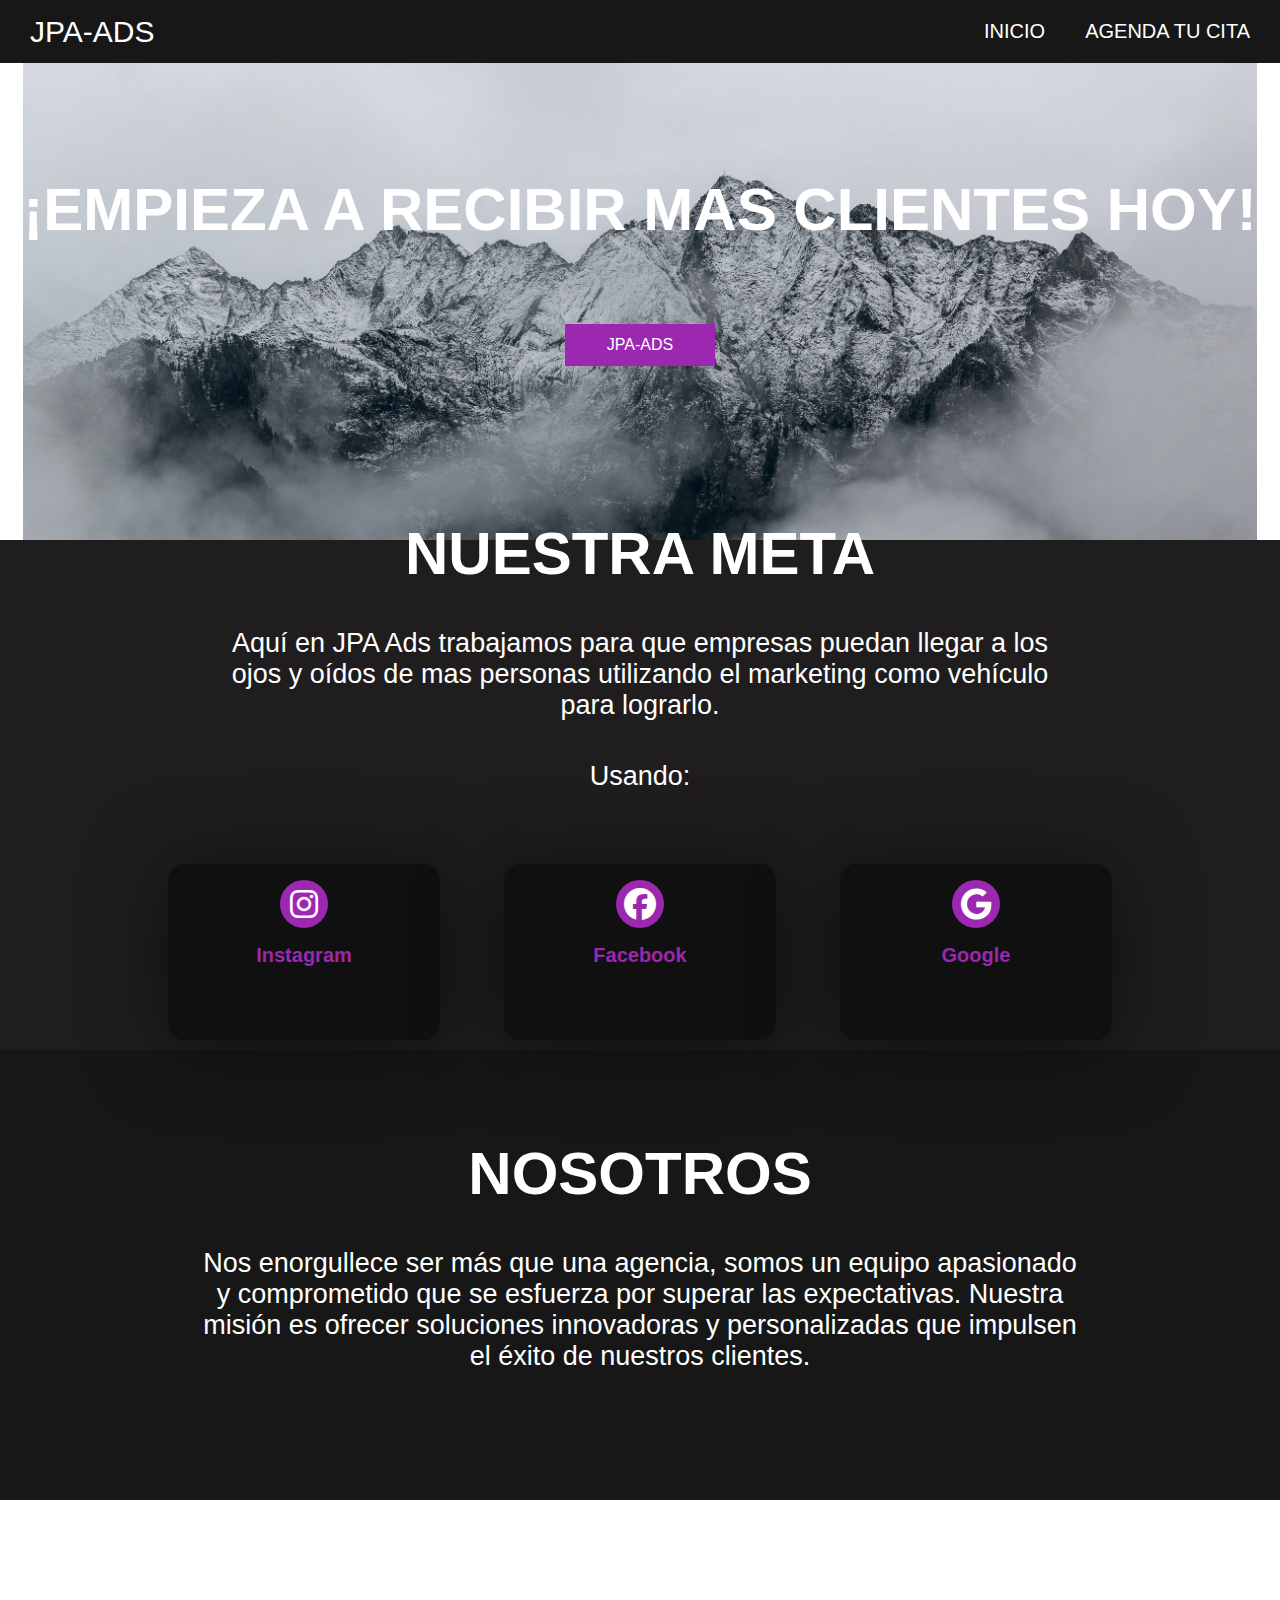
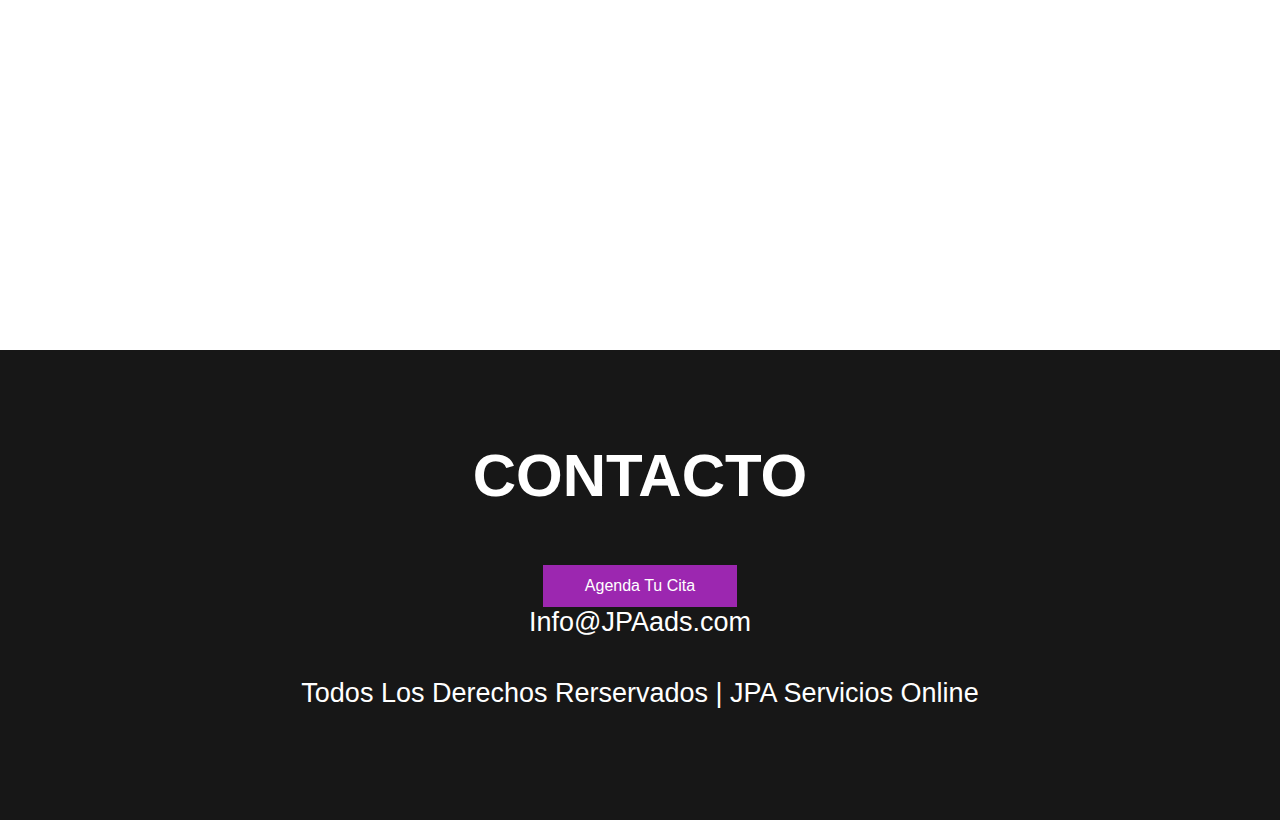
==== index.html @ 2fb8ff3a "index.html" ====
<!DOCTYPE html>
<html lang="en">
<head>
    <meta charset="UTF-8">
    <meta name="viewport" content="width=device-width, initial-scale=1.0">
    <link rel="stylesheet" href="https://cdnjs.cloudflare.com/ajax/libs/font-awesome/6.4.2/css/all.min.css">
    <link rel="stylesheet" href="paginna web.css">
    <title>Pagina Web Basica</title>
</head>
<body>

    <div class="head">

        <div class="logo">
       <a href="#">JPA-ads</a>
        </div>

        <nav class="navbar">
            <a href="#">Inicio</a>
            
            <a href="#">Agenda tu cita</a>

        </nav>

    </div>

    <header class="content header">
        <h2 class="title">¡Empieza a recibir mas clientes hoy!</h2>
        <p>
            
        </p>

        <div class="btn-home">
            <a href="#content sau" class="btn">JPA-ADS</a>
           
           
        </div>
    </header>

    <section class="content sau">

        <h2 class="title">Nuestra Meta</h2>
        <p>Aquí en JPA Ads trabajamos para que empresas puedan llegar a los ojos y 
            oídos de mas personas utilizando el marketing como vehículo para lograrlo. </p>
            <p>Usando:</p>

        <div class="box-container">
            <span></span>

            <div class="box">
                <i class="fab fa-instagram"></i>
                <h3>Instagram</h3>
                
            </div>
            <div class="box">
                <i class="fab fa-facebook"></i>
                <h3>Facebook</h3>
                
            </div>
            <div class="box">
                <i class="fab fa-google"></i>
                <h3>Google</h3>
               
            </div>


        </div>



        

    </section>

    <section class="content about">

        <h2 class="title">Nosotros</h2>
        <p>Nos enorgullece ser más que una agencia, somos un equipo apasionado y comprometido que se esfuerza por superar las expectativas. 
            Nuestra misión es ofrecer soluciones innovadoras y personalizadas que impulsen el éxito de nuestros clientes. 
            
        </p>
       

    </section>

    <section class="content price">
        <h2 class="title">Que Ofrecemos?</h2>
        <h3 class="title">Ads, solo ads</h3>
    
        <p>

            Creamos los ads y los publicamos, aqui en JPA ads creemos en la calidad mas que en la cantidad.
            
            Si buscas una agencia que te ofrezca todo menos impulsar tu marca, no somos para ti.
            
            Si buscas una agencia donde con solo dos clics puedas obtener un desglose claro de cuánto se gastó, 
            cuánto se ganó y cuál fue tu beneficio neto, entonces somos para ti.
            
        </p>
      </section>

      <section class="content contact">
        <h2 class="title">Contacto</h2>
        
        <a href="#" class="btn">Agenda Tu Cita</a>

        <p>Info@JPAads.com</p>
        <p>
            Todos Los Derechos Rerservados | JPA Servicios Online
        </p>
        
      </section>

</body>
</html>
---- paginna web.css ----
*{
    margin: 0;
    padding: 0;
    border: 0;
    font-size: 100%;
    vertical-align: baseline;

}

body {
    text-align: center;
    font-family: 'Lucida Sans', 'Lucida Sans Regular', 'Lucida Grande', 'Lucida Sans Unicode', Geneva, Verdana, sans-serif;
}


.head {
    display: flex;
    align-items: center;
    justify-content: space-between;
    height: 63px;
    background: #171717;
    position: fixed;
    width: 100%;
    z-index: 100;
}

.navbar {
    display: flex;
    margin-right: 10px;
}

.logo {
    margin-left: 30px;
}

.logo a {
    text-decoration: none;
    color: #fff;
    text-transform: uppercase;
    font-size: 30px;
}

.navbar a {
    display: block;
    padding: 23px 20px;
    color: #fff;
    text-decoration: none;
    text-transform: uppercase;
    font-size: 20px;
}

.navbar a:hover {
    background: #3f3f3f;
}

.header {
    display: flex;
    justify-self: center;
    align-items: center;
} 

.header {
    height: 60vh !important; 
    background: url(header.jpg) no-repeat center;
    background-size: cover;
    background-attachment: fixed;
}

.title {
    margin-bottom: 40px;
    font-size: 60px;
    font-weight: 600;
    text-transform: uppercase;
    color: #fff;
}

p {
    margin-bottom: 40px;
    font-size: 27px;
    color: #fff;
    padding: 0 200px;
}

.btn {
    display: inline-block;
    margin-top: 15px;
    padding: 10px 40px;
    border: 2px solid #9c27b0;
    color: #fff;
    text-decoration: none;
    background: #9c27b0;
    
}

.btn:hover {
    background: none;
}

.btn-home {
    display: flex;
}

.btn-home a {
    margin: 0 10px;
}

.content {
    height: 50vh;
    display: flex;
    flex-direction: column;
    justify-content: center;
    align-items: center;
}

.sau {
    padding: 30px;
    background: #1f1d1d;
}

.box-container {
    display: flex;
    justify-content: center;
    flex-wrap: wrap;
    text-align: center;
    
}

.box-container .box {
    height: 11rem;
    width: 17rem;
    background: #101010;
    text-align: center;
    border-radius: 1rem;
    box-shadow: 0 .3rem 5rem rgba(0, 0, 0, .5);
    margin: 2rem;
}

.box-container .box i {
    height: 3rem;
    width: 3rem;
    line-height: 3rem;
    text-align: center;
    border-radius: 50%;
    color: #fff;
    background: #9c27b0;
    font-size: 2rem;
    margin: 1rem 0;
}

.box-container .box h3 {
    font-size: 20px;
    color: #9c27b0;

}

.box-container.box p {
    padding: 0 15px;
    font-size: 16px;
}

.about {
    background: #171717;
}

.price {
    background: url(costos.jpg) no-repeat center;  
    background-attachment: fixed;
    background-size: cover;
    text-align: center;
}

.contact {
    padding-top: 20px;
    background: #171717;
    padding-bottom: 0;
}

@media (max-with: 768px) {
    .title {
        margin-bottom: 0;
        font-size: 40px;
    }

    .sau {
        height: 120vh;
    }

    .navbar {
        display: none;
    }
}
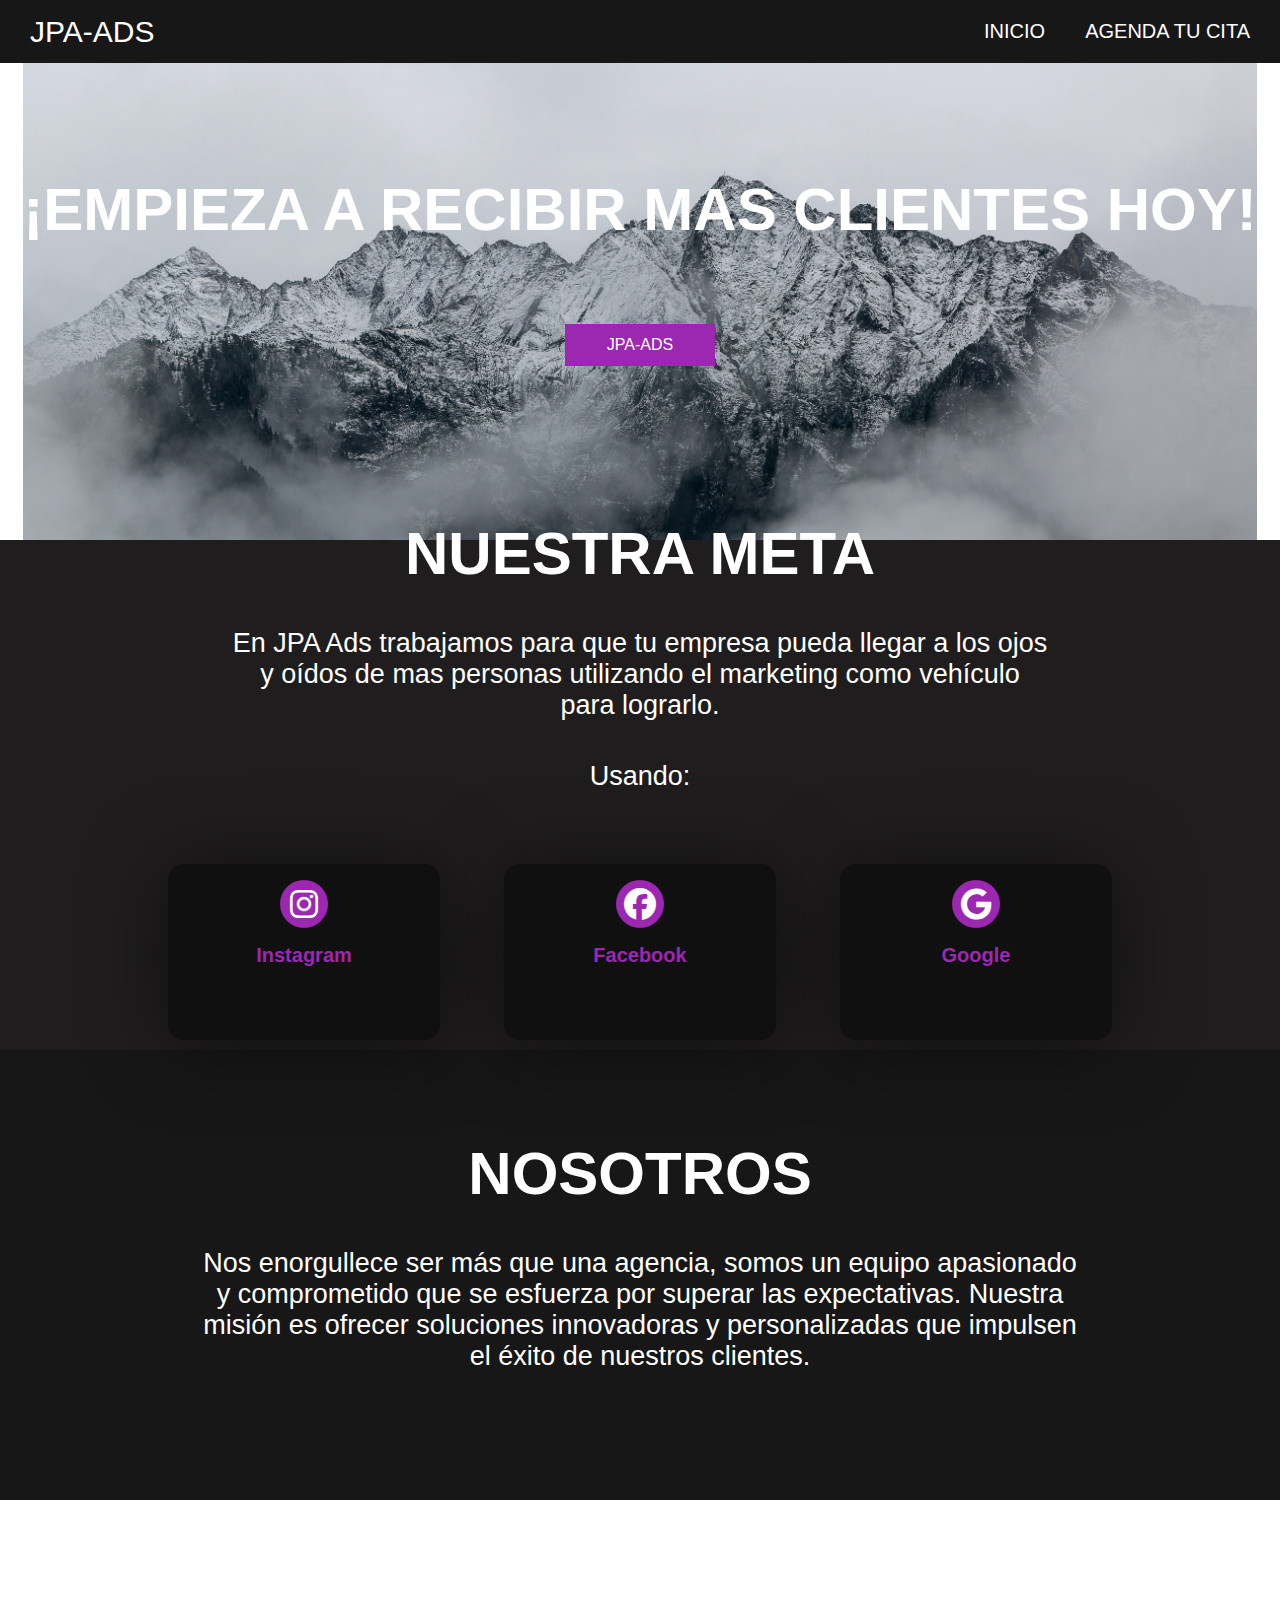
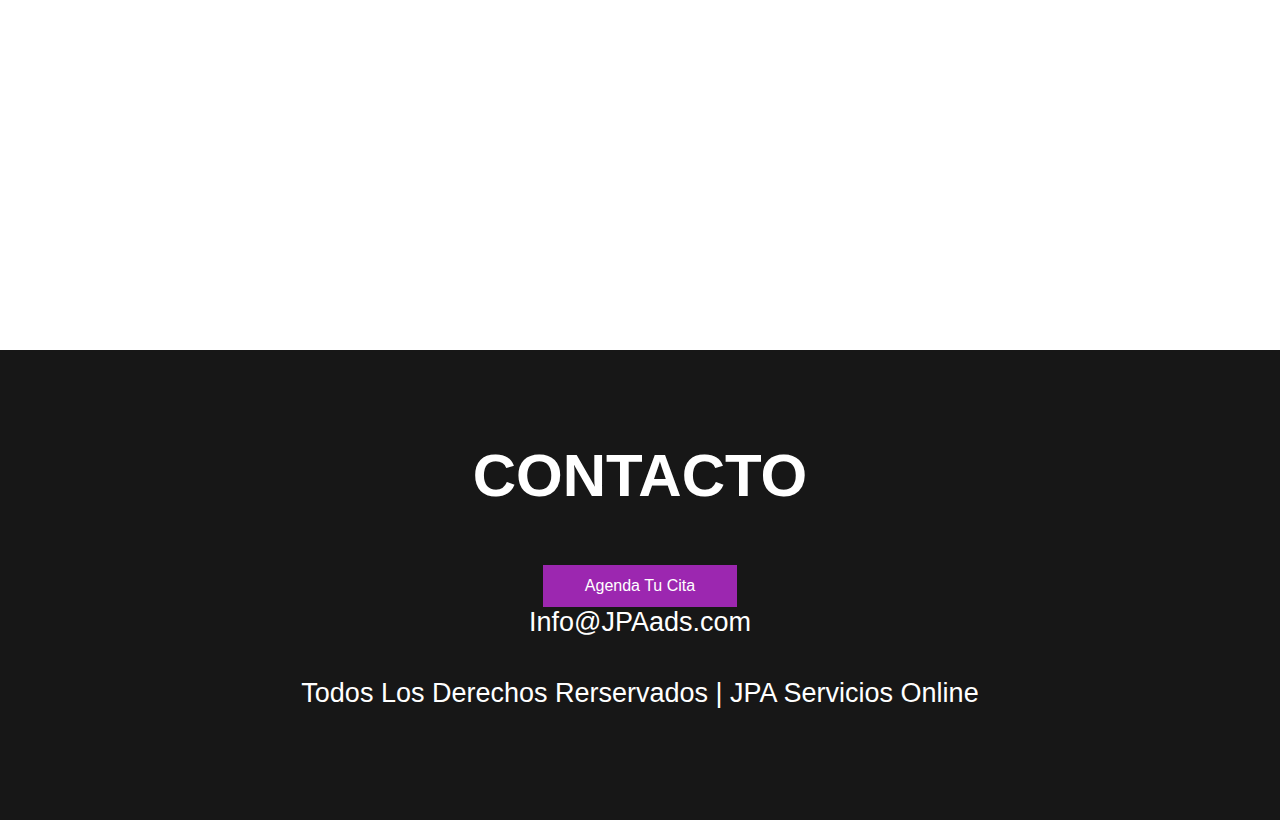
==== commit 051ffe86: "index.html" ====
--- a/index.html
+++ b/index.html
@@ -4,8 +4,8 @@
     <meta charset="UTF-8">
     <meta name="viewport" content="width=device-width, initial-scale=1.0">
     <link rel="stylesheet" href="https://cdnjs.cloudflare.com/ajax/libs/font-awesome/6.4.2/css/all.min.css">
+    <title>JPA-ADS</title>
     <link rel="stylesheet" href="paginna web.css">
-    <title>Pagina Web Basica</title>
 </head>
 <body>
 
@@ -40,7 +40,7 @@
     <section class="content sau">
 
         <h2 class="title">Nuestra Meta</h2>
-        <p>Aquí en JPA Ads trabajamos para que empresas puedan llegar a los ojos y 
+        <p>En JPA Ads trabajamos para que tu empresa pueda llegar a los ojos y 
             oídos de mas personas utilizando el marketing como vehículo para lograrlo. </p>
             <p>Usando:</p>
 
@@ -85,11 +85,11 @@
 
     <section class="content price">
         <h2 class="title">Que Ofrecemos?</h2>
-        <h3 class="title">Ads, solo ads</h3>
+        <h3 class="title">Publicidad Pagada Online</h3>
     
         <p>
 
-            Creamos los ads y los publicamos, aqui en JPA ads creemos en la calidad mas que en la cantidad.
+            Creamos los ads y los publicamos, en JPA ads creemos en la calidad mas que en la cantidad.
             
             Si buscas una agencia que te ofrezca todo menos impulsar tu marca, no somos para ti.
             
@@ -105,6 +105,8 @@
         <a href="#" class="btn">Agenda Tu Cita</a>
 
         <p>Info@JPAads.com</p>
+
+          <script src="https://embed.ycb.me"	async="true"	data-domain="elgatolongboard"></script>
         <p>
             Todos Los Derechos Rerservados | JPA Servicios Online
         </p>
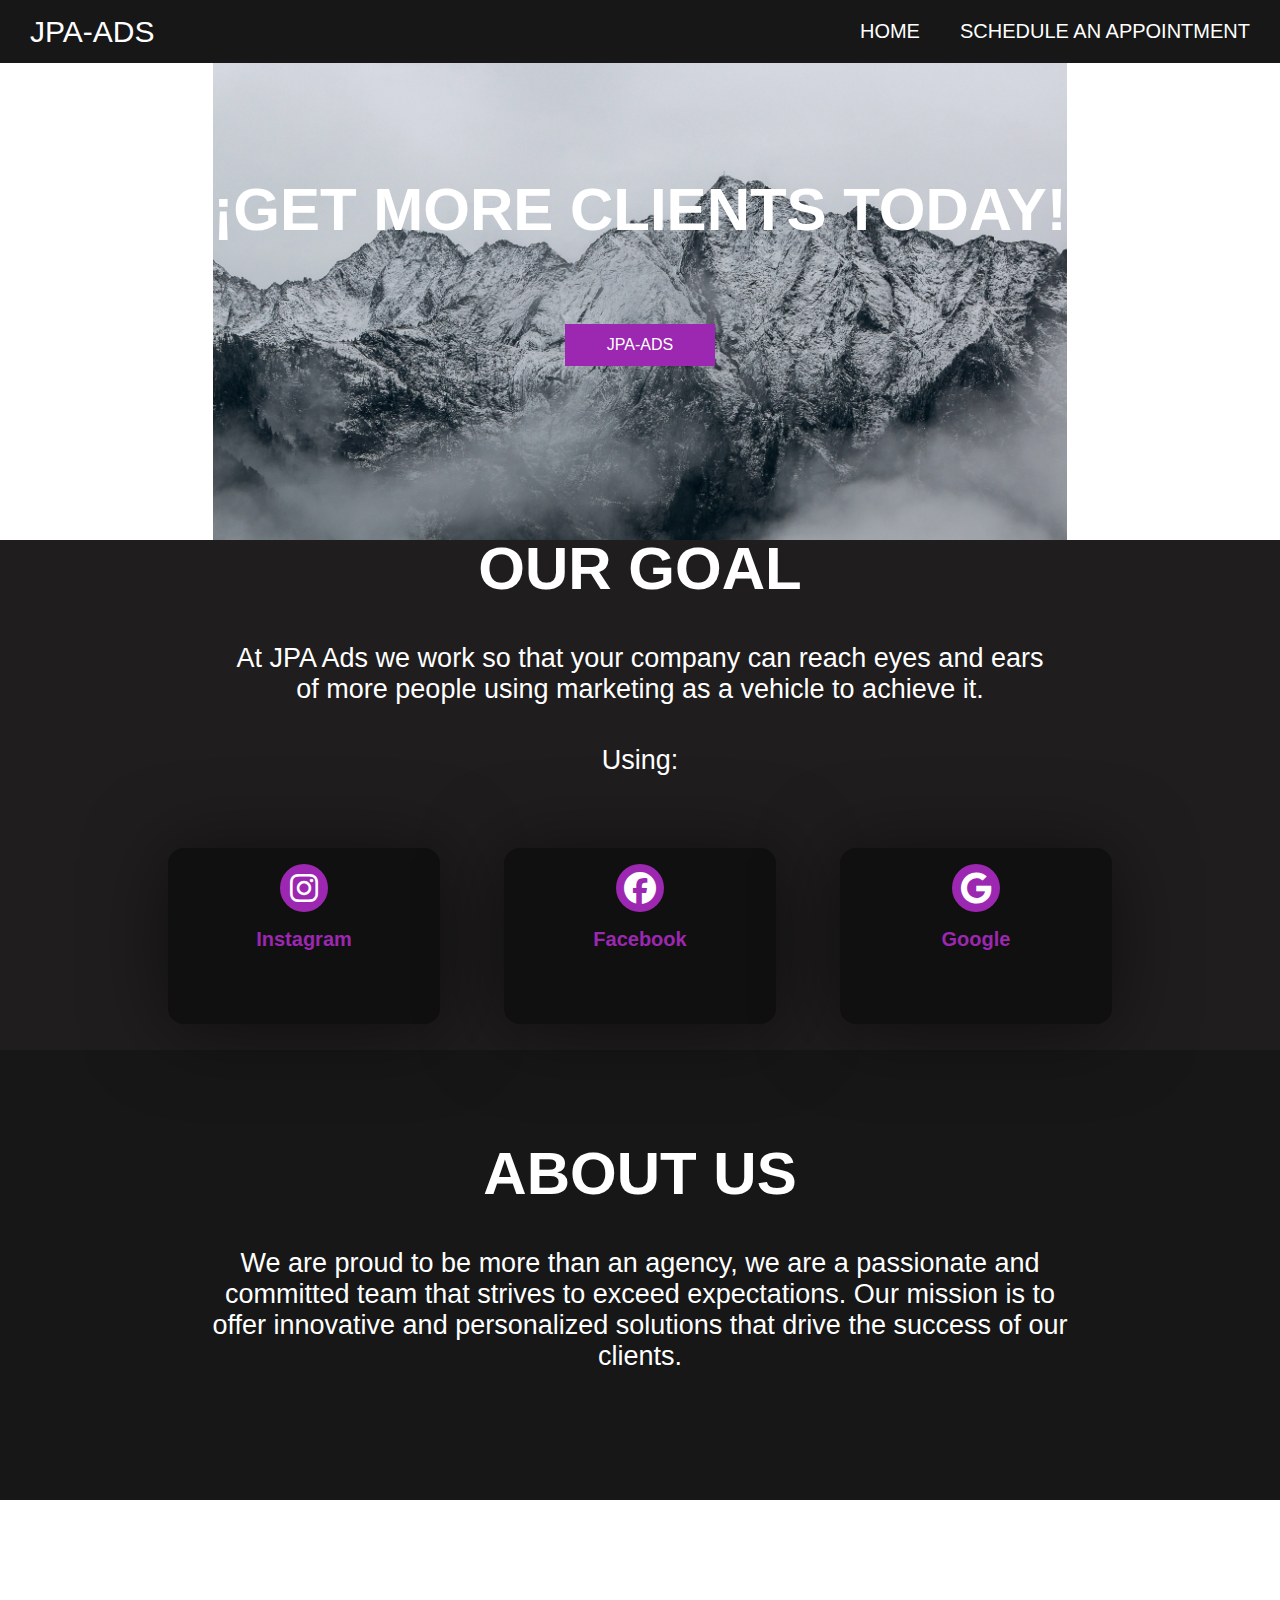
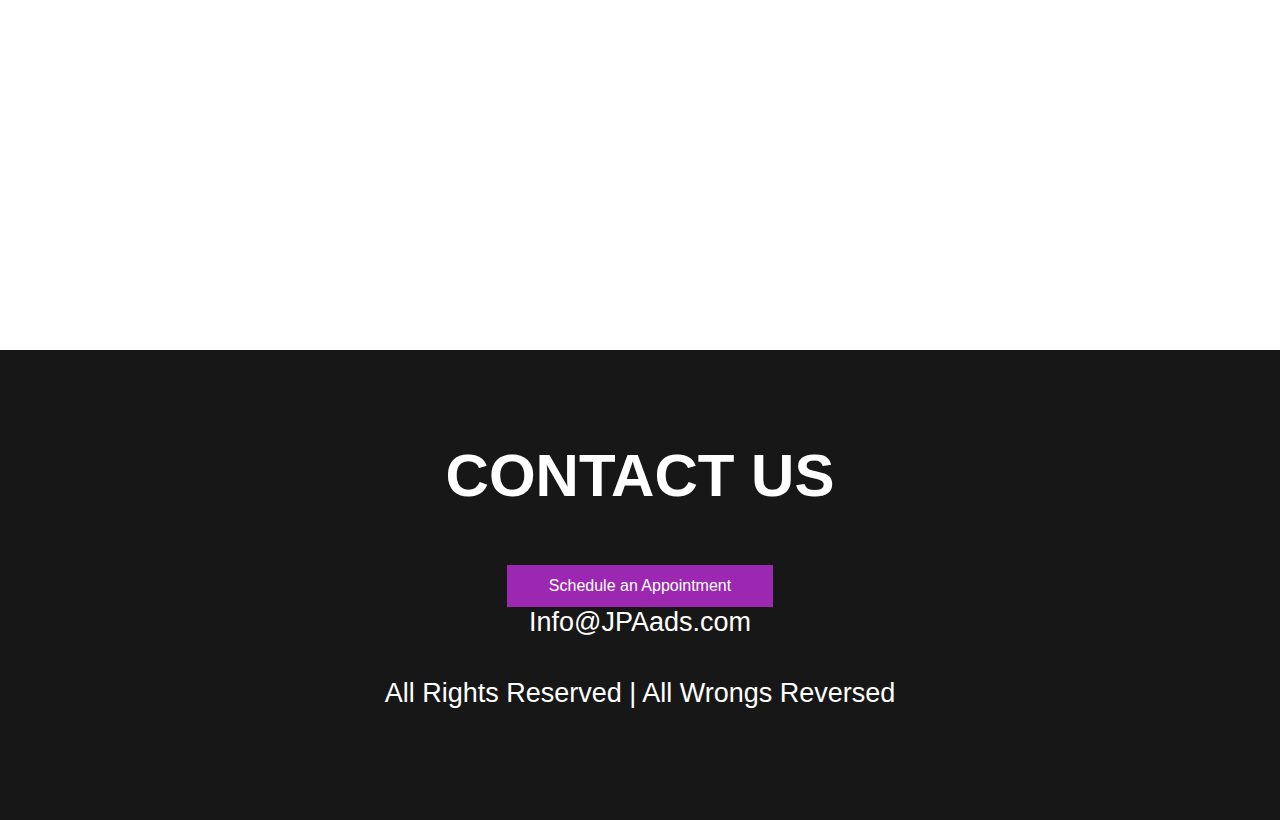
==== commit 52b19c90: "index.html" ====
--- a/index.html
+++ b/index.html
@@ -16,16 +16,16 @@
         </div>
 
         <nav class="navbar">
-            <a href="#">Inicio</a>
+            <a href="#">Home</a>
             
-            <a href="#">Agenda tu cita</a>
+            <a href="calendario.html">Schedule an Appointment</a>
 
         </nav>
 
     </div>
 
     <header class="content header">
-        <h2 class="title">¡Empieza a recibir mas clientes hoy!</h2>
+        <h2 class="title">¡Get More Clients Today!</h2>
         <p>
             
         </p>
@@ -39,10 +39,10 @@
 
     <section class="content sau">
 
-        <h2 class="title">Nuestra Meta</h2>
-        <p>En JPA Ads trabajamos para que tu empresa pueda llegar a los ojos y 
-            oídos de mas personas utilizando el marketing como vehículo para lograrlo. </p>
-            <p>Usando:</p>
+        <h2 class="title">Our Goal</h2>
+        <p>At JPA Ads we work so that your company can reach eyes and
+            ears of more people using marketing as a vehicle to achieve it. </p>
+            <p>Using:</p>
 
         <div class="box-container">
             <span></span>
@@ -74,9 +74,10 @@
 
     <section class="content about">
 
-        <h2 class="title">Nosotros</h2>
-        <p>Nos enorgullece ser más que una agencia, somos un equipo apasionado y comprometido que se esfuerza por superar las expectativas. 
-            Nuestra misión es ofrecer soluciones innovadoras y personalizadas que impulsen el éxito de nuestros clientes. 
+        <h2 class="title">About Us</h2>
+        <p>
+            We are proud to be more than an agency, we are a passionate and committed team that strives to exceed expectations.
+            Our mission is to offer innovative and personalized solutions that drive the success of our clients.
             
         </p>
        
@@ -84,31 +85,30 @@
     </section>
 
     <section class="content price">
-        <h2 class="title">Que Ofrecemos?</h2>
-        <h3 class="title">Publicidad Pagada Online</h3>
+        <h2 class="title">What we offer?</h2>
+        <h3 class="title">Ads, only ads.</h3>
     
         <p>
 
-            Creamos los ads y los publicamos, en JPA ads creemos en la calidad mas que en la cantidad.
-            
-            Si buscas una agencia que te ofrezca todo menos impulsar tu marca, no somos para ti.
-            
-            Si buscas una agencia donde con solo dos clics puedas obtener un desglose claro de cuánto se gastó, 
-            cuánto se ganó y cuál fue tu beneficio neto, entonces somos para ti.
+We create the ads and publish them, here at JPA ads we believe in quality rather than quantity.
+
+If you are looking for an agency that offers you everything except boosting your brand, we are not for you.
+
+If you are looking for an agency where in just two clicks you can get a clear breakdown of how much was spent, how much was earned and what your net profit was, then we are for you.
             
         </p>
       </section>
 
       <section class="content contact">
-        <h2 class="title">Contacto</h2>
+        <h2 class="title">Contact Us</h2>
         
-        <a href="#" class="btn">Agenda Tu Cita</a>
+        <a href="#" class="btn">Schedule an Appointment</a>
 
         <p>Info@JPAads.com</p>
 
-          <script src="https://embed.ycb.me"	async="true"	data-domain="elgatolongboard"></script>
+         
         <p>
-            Todos Los Derechos Rerservados | JPA Servicios Online
+            All Rights Reserved | All Wrongs Reversed
         </p>
         
       </section>
